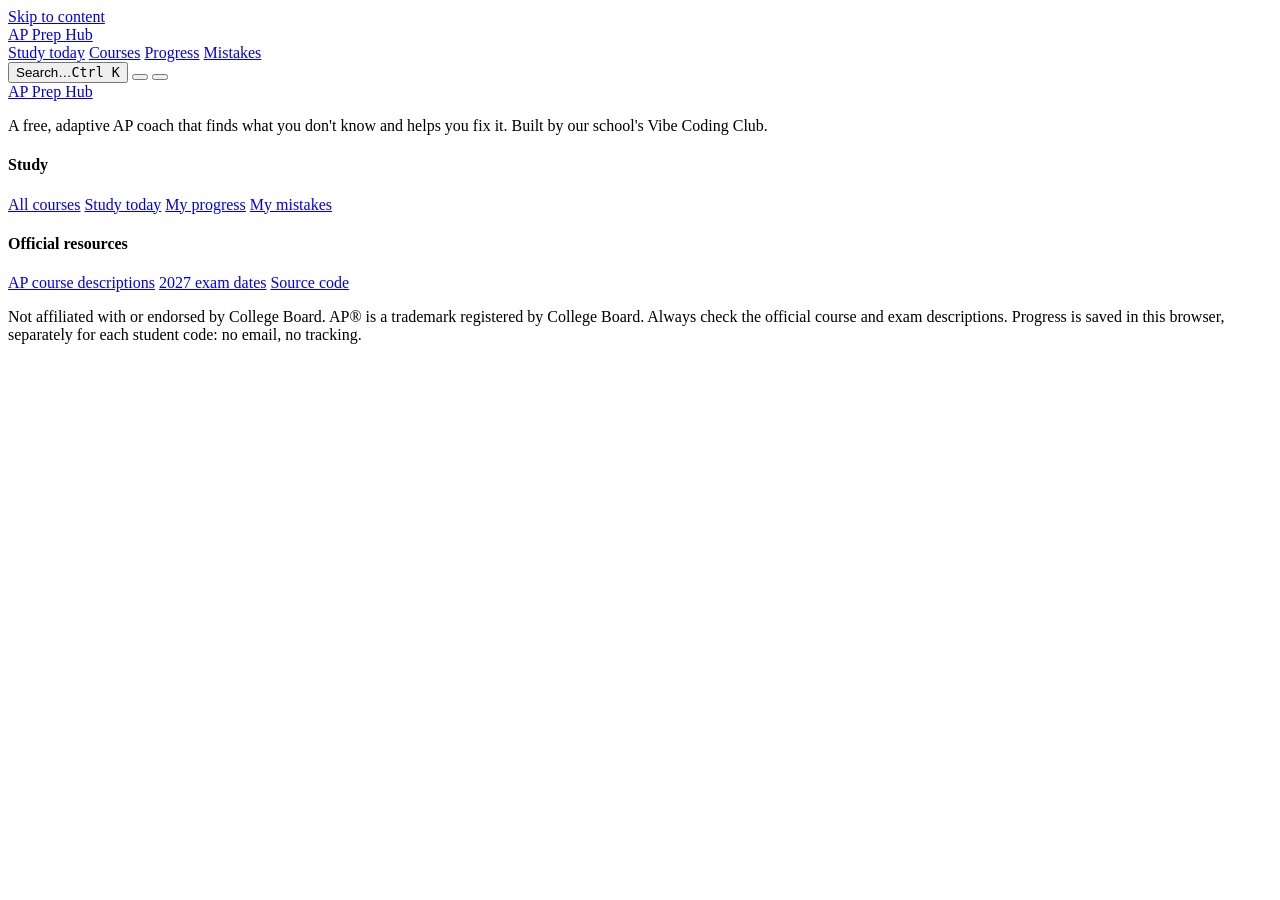
==== src/index.html @ 41350887 "Connect concepts across units with idea chains content/links/<id>.js holds 81 hand-written chains (C" ====
<!doctype html>
<html lang="en">
<head>
<meta charset="UTF-8" />
<meta name="viewport" content="width=device-width, initial-scale=1.0" />
<title>AP Prep Hub | Study guides and practice for every AP exam</title>
<meta name="description" content="A free adaptive AP coach: a 5-minute diagnostic finds your weak concepts, then personalized practice, AP traps and spaced review fix them." />
<meta name="theme-color" content="#1e1e1e" />
<link rel="icon" href="data:image/svg+xml,%3Csvg xmlns='http://www.w3.org/2000/svg' viewBox='0 0 32 32'%3E%3Crect width='32' height='32' rx='4' fill='%23fedb00'/%3E%3Cpath d='M9 22.5A2 2 0 0 1 11 20.5h12M11 7h12v18H11a2 2 0 0 1-2-2V9a2 2 0 0 1 2-2z' fill='none' stroke='%231e1e1e' stroke-width='2' stroke-linecap='round' stroke-linejoin='round'/%3E%3C/svg%3E" />
<link rel="preconnect" href="https://fonts.googleapis.com">
<link rel="preconnect" href="https://fonts.gstatic.com" crossorigin>
<!-- Fonts load without blocking the page, so it still appears quickly where Google Fonts is slow or blocked. -->
<link href="https://fonts.googleapis.com/css2?family=Roboto:wght@400;500;700;900&family=Roboto+Slab:wght@500;700;800&display=swap" rel="stylesheet" media="print" onload="this.media='all'">
<script>
  // Set the theme before first paint to avoid a flash.
  (function () {
    var t = null;
    try { t = localStorage.getItem("apprep.theme"); } catch (e) {}
    document.documentElement.dataset.theme = t || (matchMedia("(prefers-color-scheme: dark)").matches ? "dark" : "light");
  })();
</script>
<!-- @inline-css style.css -->
</head>
<body>

<a class="skip" href="#app">Skip to content</a>

<header class="topbar">
  <div class="topbar-inner">
    <a class="brand" href="#/" aria-label="AP Prep Hub home">
      <span class="brand-mark" data-icon="book" data-size="18"></span>
      <span class="brand-name">AP Prep Hub</span>
    </a>
    <nav class="nav" aria-label="Main">
      <a href="#/today" data-nav="today"><span data-icon="zap" data-size="16"></span><span>Study today</span></a>
      <a href="#/" data-nav="home"><span data-icon="grid" data-size="16"></span><span>Courses</span></a>
      <a href="#/dashboard" data-nav="dashboard"><span data-icon="chart" data-size="16"></span><span>Progress</span></a>
      <a href="#/review" data-nav="review"><span data-icon="rotate" data-size="16"></span><span>Mistakes</span><span id="mistake-count" class="count-pill" hidden></span></a>
    </nav>
    <button class="search-btn" data-open-search aria-label="Search">
      <span data-icon="search" data-size="16"></span><span class="search-label">Search…</span><kbd>Ctrl K</kbd>
    </button>
    <button id="account-btn" class="account-btn" aria-label="Sign in with a student code"></button>
    <button id="theme-toggle" class="icon-btn" aria-label="Toggle theme"></button>
  </div>
</header>

<main id="app" tabindex="-1"></main>

<footer class="footer">
  <div class="footer-inner">
    <div class="footer-brand">
      <a class="brand" href="#/"><span class="brand-mark" data-icon="book" data-size="16"></span><span class="brand-name">AP Prep Hub</span></a>
      <p>A free, adaptive AP coach that finds what you don't know and helps you fix it. Built by our school's Vibe Coding Club.</p>
    </div>
    <div class="footer-col">
      <h4>Study</h4>
      <a href="#/">All courses</a>
      <a href="#/today">Study today</a>
      <a href="#/dashboard">My progress</a>
      <a href="#/review">My mistakes</a>
    </div>
    <div class="footer-col">
      <h4>Official resources</h4>
      <a href="https://apcentral.collegeboard.org/courses" target="_blank" rel="noopener">AP course descriptions</a>
      <a href="https://apstudents.collegeboard.org/exam-dates" target="_blank" rel="noopener">2027 exam dates</a>
      <a href="https://github.com/Xcodevoid/Crack-AP" target="_blank" rel="noopener">Source code</a>
    </div>
  </div>
  <p class="footer-legal">
    Not affiliated with or endorsed by College Board. AP® is a trademark registered by College Board.
    Always check the official course and exam descriptions. Progress is saved in this browser, separately for each student code: no email, no tracking.
  </p>
</footer>

<!-- @inline-js ../data/catalog.js -->
<!-- @inline-content ../content -->
<!-- @inline-content ../content/diagnostics -->
<!-- @inline-content ../content/traps -->
<!-- @inline-content ../content/deep -->
<!-- @inline-content ../content/links -->
<!-- @inline-js engine.js -->
<!-- @inline-js app.js -->
</body>
</html>
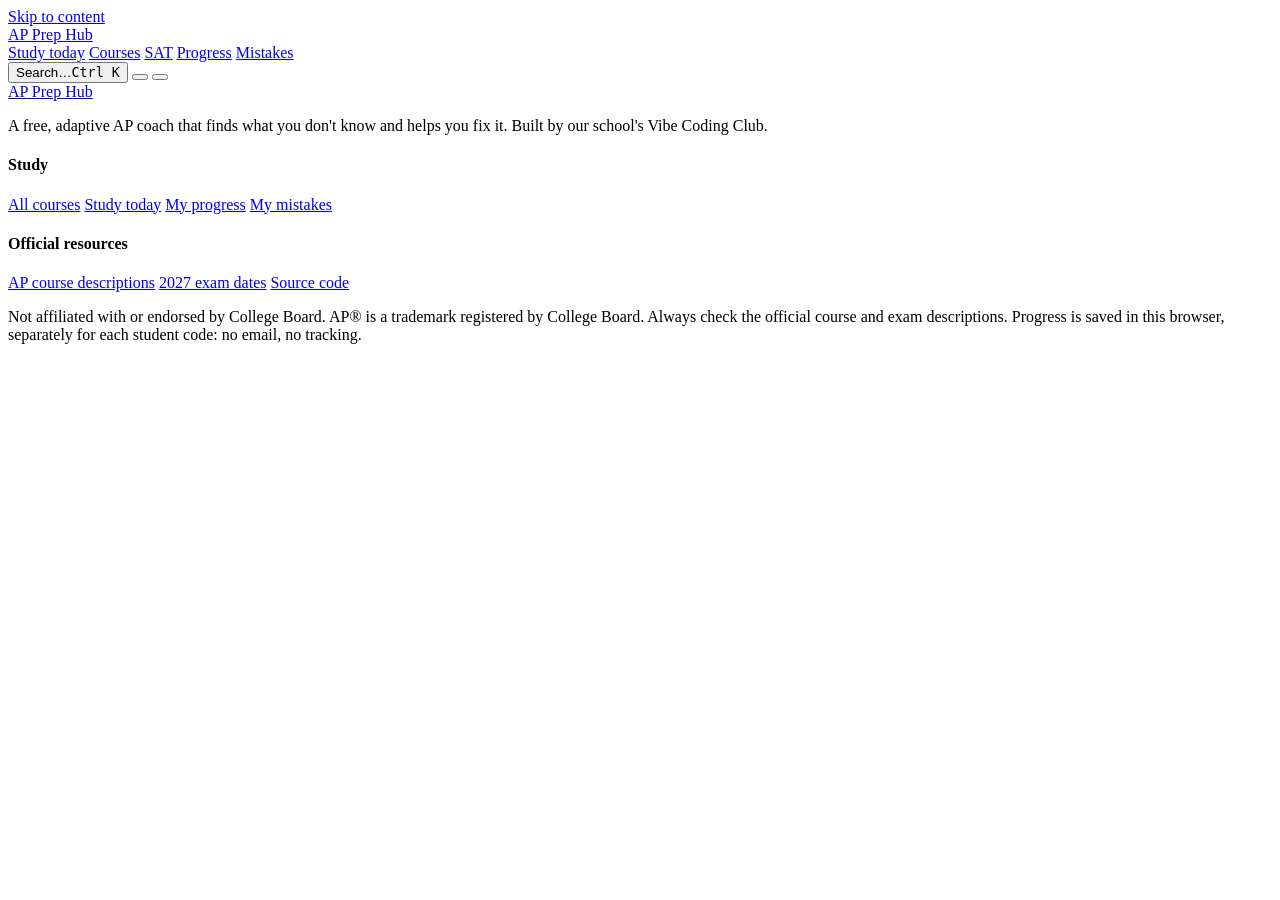
==== commit ebd43a92: "Add SAT prep and document the new learning system - SAT course organized by the digital SAT's eight " ====
--- a/src/index.html
+++ b/src/index.html
@@ -34,6 +34,7 @@
     <nav class="nav" aria-label="Main">
       <a href="#/today" data-nav="today"><span data-icon="zap" data-size="16"></span><span>Study today</span></a>
       <a href="#/" data-nav="home"><span data-icon="grid" data-size="16"></span><span>Courses</span></a>
+      <a href="#/course/sat" data-nav="sat"><span data-icon="target" data-size="16"></span><span>SAT</span></a>
       <a href="#/dashboard" data-nav="dashboard"><span data-icon="chart" data-size="16"></span><span>Progress</span></a>
       <a href="#/review" data-nav="review"><span data-icon="rotate" data-size="16"></span><span>Mistakes</span><span id="mistake-count" class="count-pill" hidden></span></a>
     </nav>
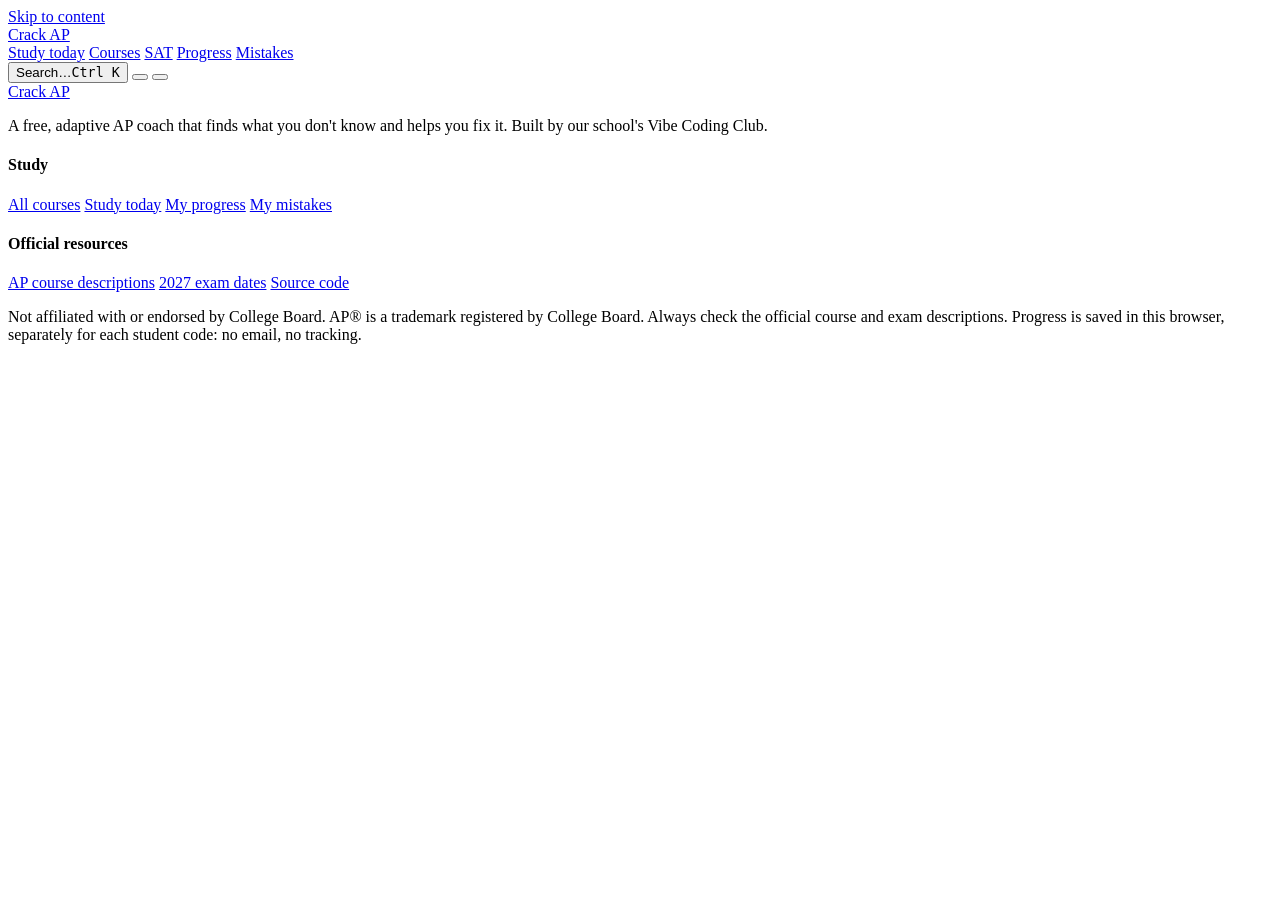
==== commit 7988c9d4: "Rename the site to Crack AP Header, footer, page titles, the homepage comparison and README now say " ====
--- a/src/index.html
+++ b/src/index.html
@@ -3,7 +3,7 @@
 <head>
 <meta charset="UTF-8" />
 <meta name="viewport" content="width=device-width, initial-scale=1.0" />
-<title>AP Prep Hub | Study guides and practice for every AP exam</title>
+<title>Crack AP | Adaptive AP and SAT prep</title>
 <meta name="description" content="A free adaptive AP coach: a 5-minute diagnostic finds your weak concepts, then personalized practice, AP traps and spaced review fix them." />
 <meta name="theme-color" content="#1e1e1e" />
 <link rel="icon" href="data:image/svg+xml,%3Csvg xmlns='http://www.w3.org/2000/svg' viewBox='0 0 32 32'%3E%3Crect width='32' height='32' rx='4' fill='%23fedb00'/%3E%3Cpath d='M9 22.5A2 2 0 0 1 11 20.5h12M11 7h12v18H11a2 2 0 0 1-2-2V9a2 2 0 0 1 2-2z' fill='none' stroke='%231e1e1e' stroke-width='2' stroke-linecap='round' stroke-linejoin='round'/%3E%3C/svg%3E" />
@@ -27,9 +27,9 @@
 
 <header class="topbar">
   <div class="topbar-inner">
-    <a class="brand" href="#/" aria-label="AP Prep Hub home">
+    <a class="brand" href="#/" aria-label="Crack AP home">
       <span class="brand-mark" data-icon="book" data-size="18"></span>
-      <span class="brand-name">AP Prep Hub</span>
+      <span class="brand-name">Crack AP</span>
     </a>
     <nav class="nav" aria-label="Main">
       <a href="#/today" data-nav="today"><span data-icon="zap" data-size="16"></span><span>Study today</span></a>
@@ -51,7 +51,7 @@
 <footer class="footer">
   <div class="footer-inner">
     <div class="footer-brand">
-      <a class="brand" href="#/"><span class="brand-mark" data-icon="book" data-size="16"></span><span class="brand-name">AP Prep Hub</span></a>
+      <a class="brand" href="#/"><span class="brand-mark" data-icon="book" data-size="16"></span><span class="brand-name">Crack AP</span></a>
       <p>A free, adaptive AP coach that finds what you don't know and helps you fix it. Built by our school's Vibe Coding Club.</p>
     </div>
     <div class="footer-col">
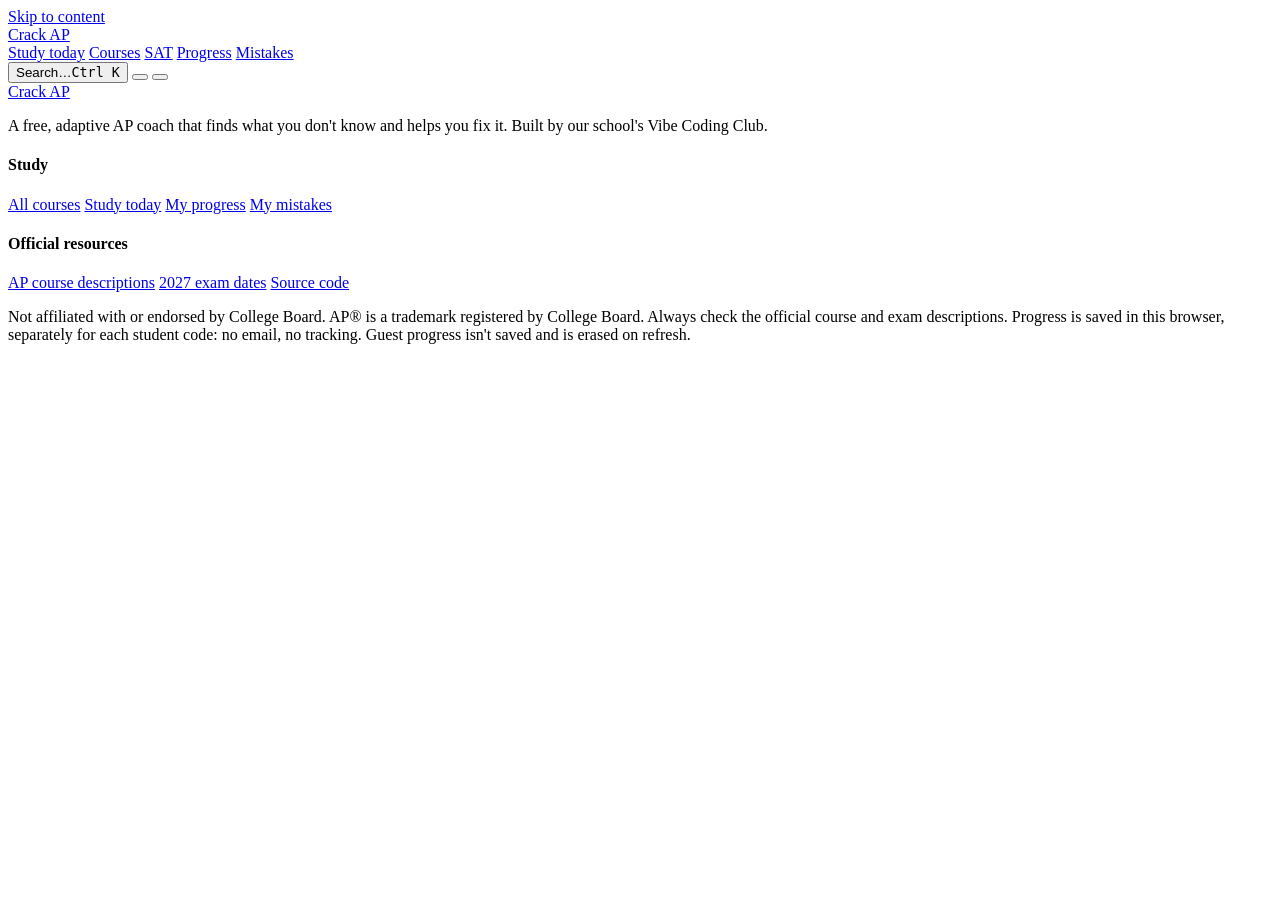
==== commit b6de87fb: "Don't save guest progress; it resets on refresh Signed-out progress now lives only in memory, so the" ====
--- a/src/index.html
+++ b/src/index.html
@@ -70,7 +70,7 @@
   </div>
   <p class="footer-legal">
     Not affiliated with or endorsed by College Board. AP® is a trademark registered by College Board.
-    Always check the official course and exam descriptions. Progress is saved in this browser, separately for each student code: no email, no tracking.
+    Always check the official course and exam descriptions. Progress is saved in this browser, separately for each student code: no email, no tracking. Guest progress isn't saved and is erased on refresh.
   </p>
 </footer>
 
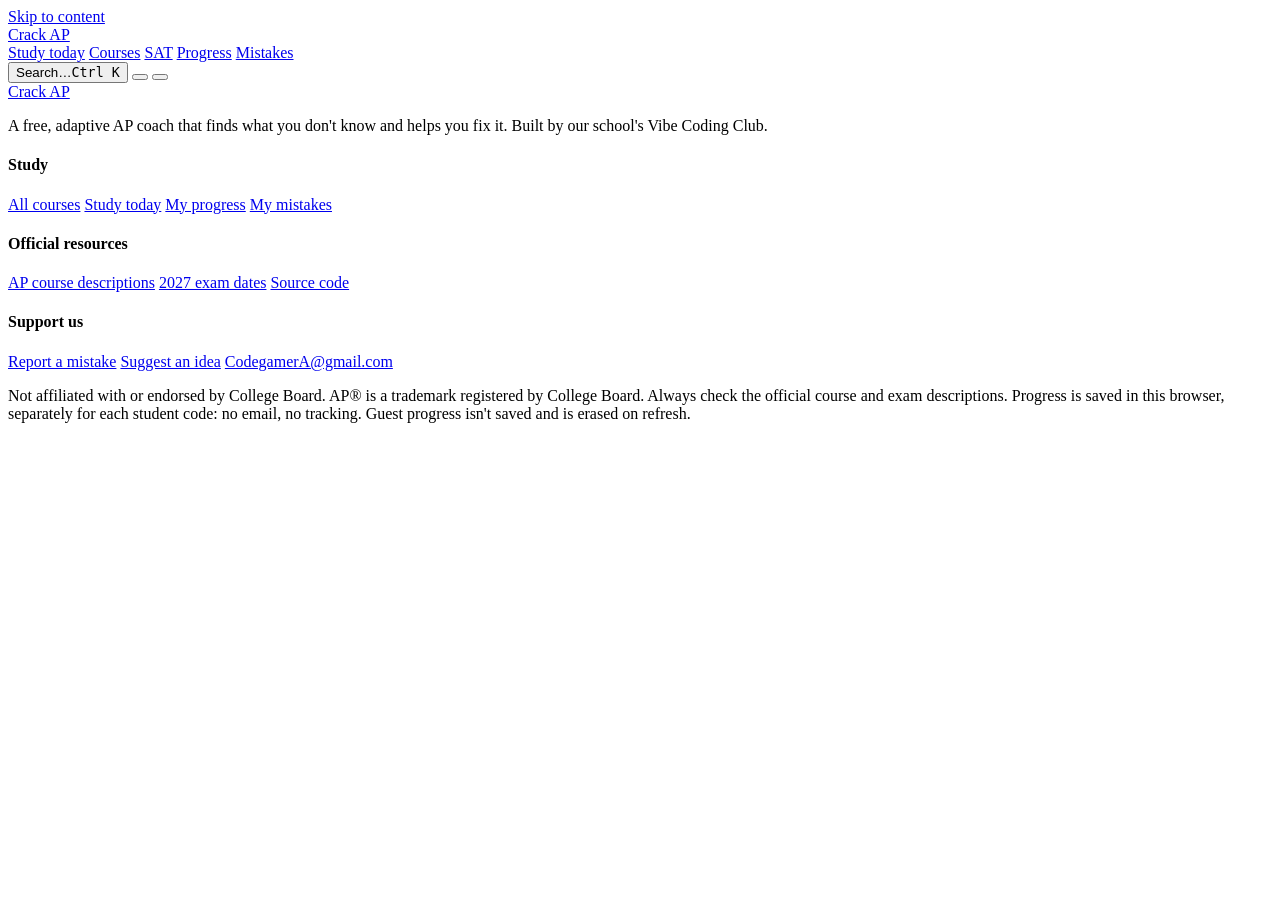
==== commit 72d36f0d: "Add a Support us page with contact email A new #/support page lets students report mistakes, suggest" ====
--- a/src/index.html
+++ b/src/index.html
@@ -67,6 +67,12 @@
       <a href="https://apstudents.collegeboard.org/exam-dates" target="_blank" rel="noopener">2027 exam dates</a>
       <a href="https://github.com/Xcodevoid/Crack-AP" target="_blank" rel="noopener">Source code</a>
     </div>
+    <div class="footer-col">
+      <h4>Support us</h4>
+      <a href="#/support">Report a mistake</a>
+      <a href="#/support">Suggest an idea</a>
+      <a href="mailto:CodegamerA@gmail.com">CodegamerA@gmail.com</a>
+    </div>
   </div>
   <p class="footer-legal">
     Not affiliated with or endorsed by College Board. AP® is a trademark registered by College Board.
